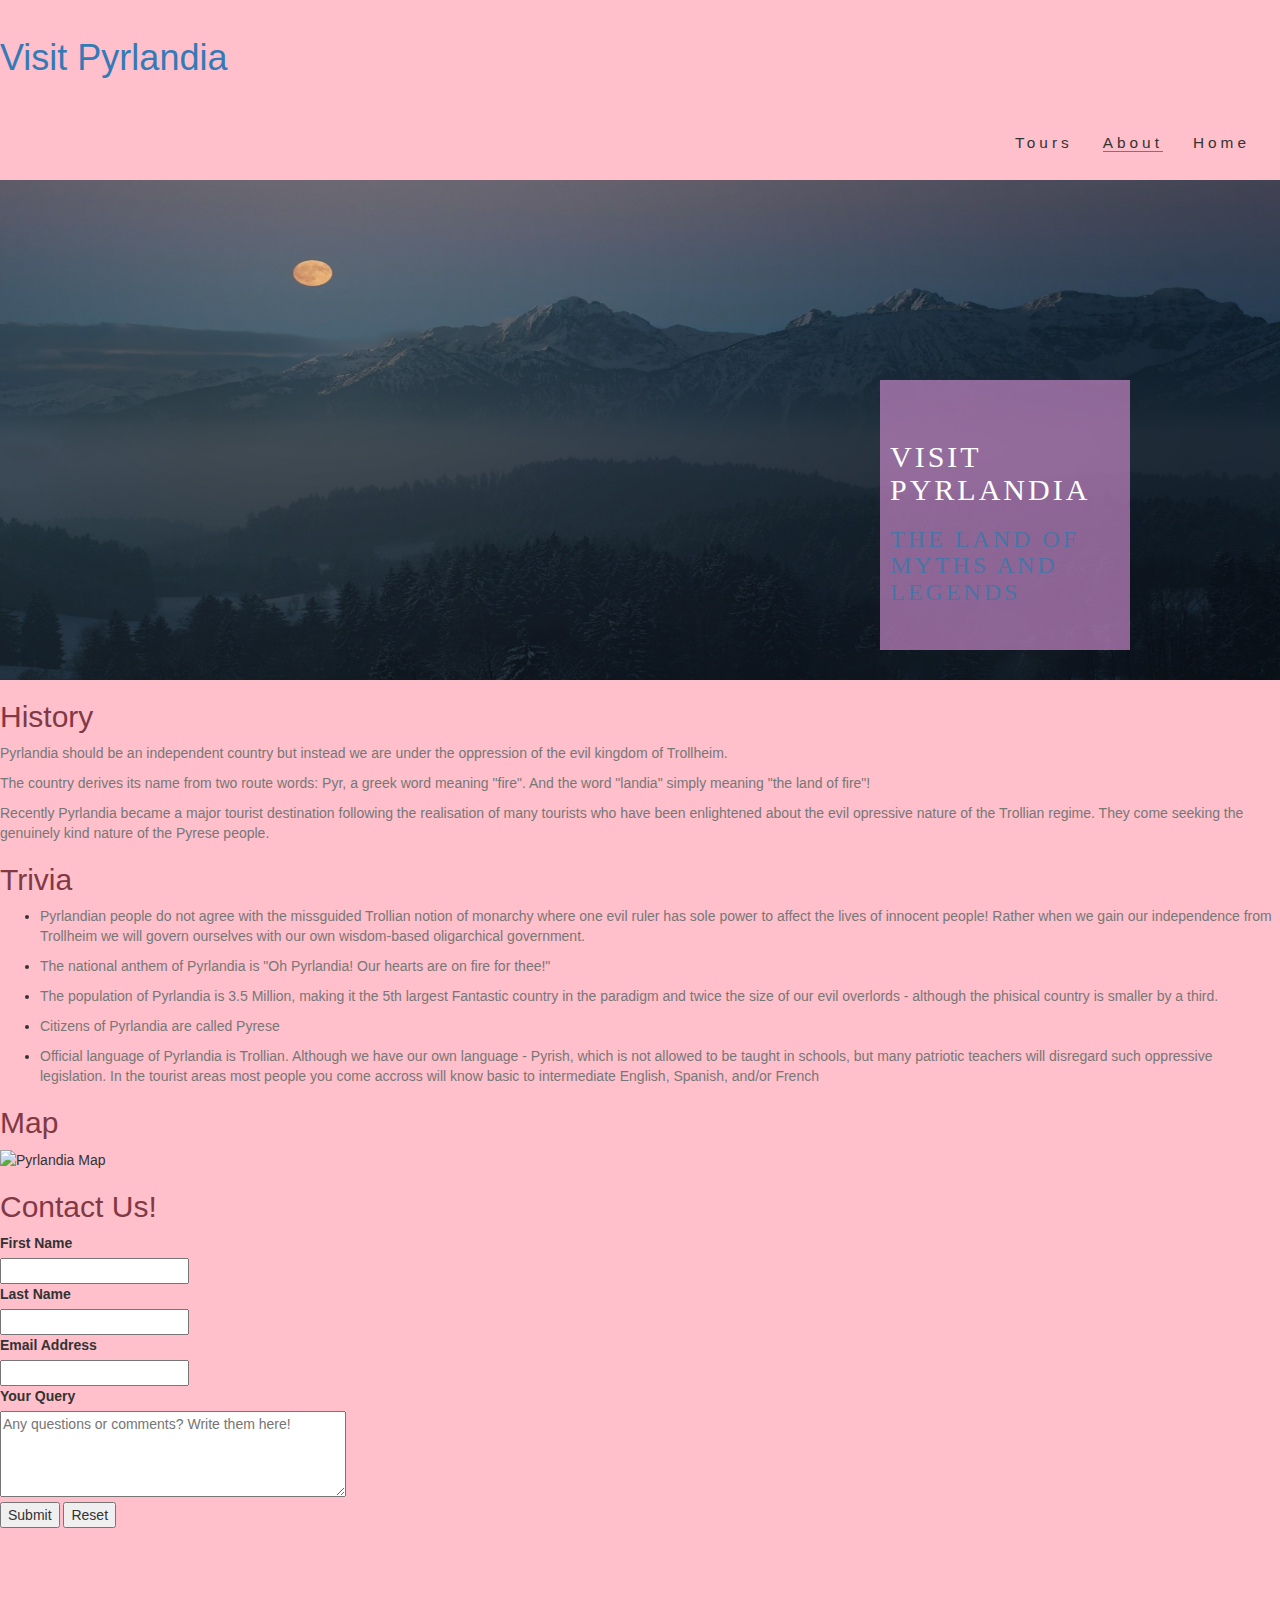
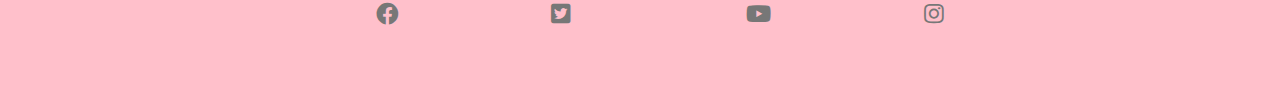
==== about.html @ e683a014 "added hero image to all web pages" ====
<!DOCTYPE html>
<html lang="en">
  <head>
    <meta charset="UTF-8" />
    <meta name="viewport" content="width=device-width, initial-scale=1.0" />
    <meta http-equiv="X-UA-Compatible" content="ie=edge" />
    <meta
      name="Description"
      content="All about the magical mystical land of Trollheim"
    />
    <link
      rel="stylesheet"
      href="https://cdnjs.cloudflare.com/ajax/libs/twitter-bootstrap/3.3.7/css/bootstrap.min.css"
    />
    <link
      rel="stylesheet"
      href="https://cdnjs.cloudflare.com/ajax/libs/font-awesome/5.15.4/css/all.min.css"
    />
    <link rel="stylesheet" href="style.css" />
    <title>About Pyrlandia</title>
    <style>
      body {
        background-image: url(".images/pawel-czerwinski-2PN18U8CKi0-unsplash.jpg");
      }
    </style>
  </head>

  <body>
    <header>
      <a href="index.html">
        <h1 id="logo">Visit Pyrlandia</h1>
      </a>
      <nav>
        <ul id="menu">
          <li>
            <a href="index.html">Home</a>
          </li>
          <li>
            <a href="about.html" class="active">About</a>
          </li>
          <li>
            <a href="tours.html">Tours</a>
          </li>
        </ul>
      </nav>
    </header>
    <section id="hero-outer">
    <img src="images/night-4702174.jpg" id="hero-image" alt="Photo of the Mountain Region of Pyrlandia" />
      <div id="cover-text">
        <h2>Visit Pyrlandia</h2>
        <h3>The land of myths and legends</h3>
      </div>
    </section>
    <section>
      <h2>History</h2>
      <p>
        Pyrlandia should be an independent country but instead we are under the
        oppression of the evil kingdom of Trollheim.
      </p>
      <p>
        The country derives its name from two route words: Pyr, a greek word
        meaning "fire". And the word "landia" simply meaning "the land of fire"!
      </p>
      <p>
        Recently Pyrlandia became a major tourist destination following the
        realisation of many tourists who have been enlightened about the evil
        opressive nature of the Trollian regime. They come seeking the genuinely
        kind nature of the Pyrese people.
      </p>
    </section>
    <section>
      <h2>Trivia</h2>
      <ul>
        <li>
          <p>
            Pyrlandian people do not agree with the missguided Trollian notion
            of monarchy where one evil ruler has sole power to affect the lives
            of innocent people! Rather when we gain our independence from
            Trollheim we will govern ourselves with our own wisdom-based
            oligarchical government.
          </p>
        </li>
        <li>
          <p>
            The national anthem of Pyrlandia is "Oh Pyrlandia! Our hearts are on
            fire for thee!"
          </p>
        </li>
        <li>
          <p>
            The population of Pyrlandia is 3.5 Million, making it the 5th
            largest Fantastic country in the paradigm and twice the size of our
            evil overlords - although the phisical country is smaller by a
            third.
          </p>
        </li>
        <li>
          <p>Citizens of Pyrlandia are called Pyrese</p>
        </li>
        <li>
          <p>
            Official language of Pyrlandia is Trollian. Although we have our own
            language - Pyrish, which is not allowed to be taught in schools, but
            many patriotic teachers will disregard such oppressive legislation.
            In the tourist areas most people you come accross will know basic to
            intermediate English, Spanish, and/or French
          </p>
        </li>
      </ul>
    </section>
    <section>
      <h2>Map</h2>
      <img src="images/Trollheim-Map.jpg" alt="Pyrlandia Map" width="100%" />
    </section>
    <section>
      <h2>Contact Us!</h2>
      <form>
        <label for="fname">First Name</label>
        <br />
        <input type="text" id="fname" name="fname" />
        <br />
        <label for="lname">Last Name</label>
        <br />
        <input type="text" id="lname" name="lname" />
        <br />
        <label for="email">Email Address</label>
        <br />
        <input type="email" id="email" name="email" />
        <br />
        <label for="comments">Your Query</label>
        <br />
        <textarea
          id="comments"
          name="comments"
          rows="4"
          cols="40"
          placeholder="Any questions or comments? Write them here!"
        ></textarea>
        <br />
        <input type="submit" id="submit" name="submit" />
        <input type="reset" id="reset" name="reset" />
      </form>
    </section>
    <footer>
      <ul class="social-networks">
        <li>
          <a href="https://www.facebook.com" target="_blank"
            ><i class="fab fa-facebook"></i
          ></a>
        </li>
        <li>
          <a href="https://www.twitter.com" target="_blank"
            ><i class="fab fa-twitter-square"></i
          ></a>
        </li>
        <li>
          <a href="https://www.youtube.com" target="_blank"
            ><i class="fab fa-youtube-square"></i></a
          >
        </li>
        <li>
          <a href="https://www.instagram.com" target="_blank"
            ><i class="fab fa-instagram"></i
          ></a>
        </li>
      </ul>
    </footer>
    <script src="https://cdnjs.cloudflare.com/ajax/libs/jquery/3.5.1/jquery.min.js"></script>
    <script src="https://cdnjs.cloudflare.com/ajax/libs/twitter-bootstrap/3.3.7/js/bootstrap.min.js"></script>
  </body>
</html>
---- style.css ----
@import url(https://maxcdn.bootstrapcdn.com/font-awesome/4.4.0/css/font-awesome.min.css);

p {
    color: #777777;
}

body {
    background-color: pink;
}

nav {
    float: right;
}

h2 {
    color: #803945;
}

h3 {
    color: #7E8265;
}

#menu {
    font-size: 110%;
    list-style-type: none;
    letter-spacing: 4px;
}

#logo,
#menu {
    line-height: 75px;
}

#menu li {
    float: right;
    margin-right: 30px;
}

#menu a {
    text-decoration: none;
    color: inherit;
}

#menu a:hover {
    border-bottom: 1px solid #777777;
}

.active {
    border-bottom: 1px solid #777777;
}

#hero-image {
    height: 500px;
    width: 100%;
    animation-name: hero-zoom;
    animation-duration: 6s;
    animation-fill-mode: forwards;
}

#hero-outer {
    height: 500px;
    width: 100%;
    overflow: hidden;
    position: relative;
}

@keyframes hero-zoom {
    from {
        transform: scale(1);
    }

    to {
        transform: scale(1.2);
    }
}

#cover-text,
#cover-text h2 {
    color: #ffffff;
}

#cover-text h3 {
    color: #4974a5;
}

#cover-text {
    font-size: 160%;
    font-family: Oswald;
    text-transform: uppercase;
    letter-spacing: 3px;

    width: 250px;
    height: 270px;

    padding-top: 40px;
    padding-left: 10px;

    background-color: rgba(195, 134, 196, .7);

    bottom: 30px;
    right: 150px;

    position: absolute;

}

.tour {
    border: solid 5px;
}

.column {
    float: left;
    width: 33%;
    padding: 5px;
}

.row {
    margin: 5px;
}

footer {
    height: 150px;
}

.social-networks {
    text-align: center;

}

.social-networks li {
    display: inline;
}

.social-networks i {
    font-size: 160%;
    margin: 1%;
    padding: 5%;
    color: #777777;
}

.quote {
    box-shadow: 0 0 5px rgba(0, 0, 0, 0.15);
    color: #9e9e9e;
    display: inline-block;
    font-family: Arial, sans-serif;
    font-size: 16px;
    margin: 35px 10px 10px;
    max-width: 310px;
    min-width: 250px;
    position: relative;
    text-align: center;
    width: 100%;
    background-color: #ffffff;
    border-radius: 5px;
    border-top: 5px solid #d2652d;
}


.quote figcaption {
    padding: 13% 10% 12%;
}

.quote figcaption:before {

    transform: translateX(-50%);
    background-color: #f7dff1;
    border-radius: 50%;
    box-shadow: 0 0 10px rgba(0, 0, 0, 0.25);
    color: #d2652d;
    content: "";
    font-family: 'FontAwesome';
    font-size: 32px;
    left: 50%;
    line-height: 60px;
    position: absolute;
    top: -40px;
    width: 50px;
}

.quote h3 {
    color: #3c3c3c;
    font-size: 20px;
    font-weight: 300;
    line-height: 24px;
    margin: 10px 0 5px;
}

.quote h4 {
    font-weight: 400;
    margin: 0;
    opacity: 0.5;
    color: #f500b8;
}

.quote blockquote {
    font-style: italic;
    font-weight: 300;
    margin: 0 0 20px;
}



@media screen and (max-width: 1396px) {


    #welcome {
        padding: 30px 0;
        margin-top: 0;
    }

    hr {
        display: none;
    }
}

@media screen and (max-width: 943px) {

    #menu {
        clear: left;
        float: left;
        margin-left: 10px;
        margin-bottom: 20px;
        line-height: 25px;
    }

    #cover-text {
        left: 0px;
    }

}

@media screen and (max-width: 800px) {

    #hero-image {
        height: 300px;
    }

    #hero-outer {
        height: 300px;
    }
}
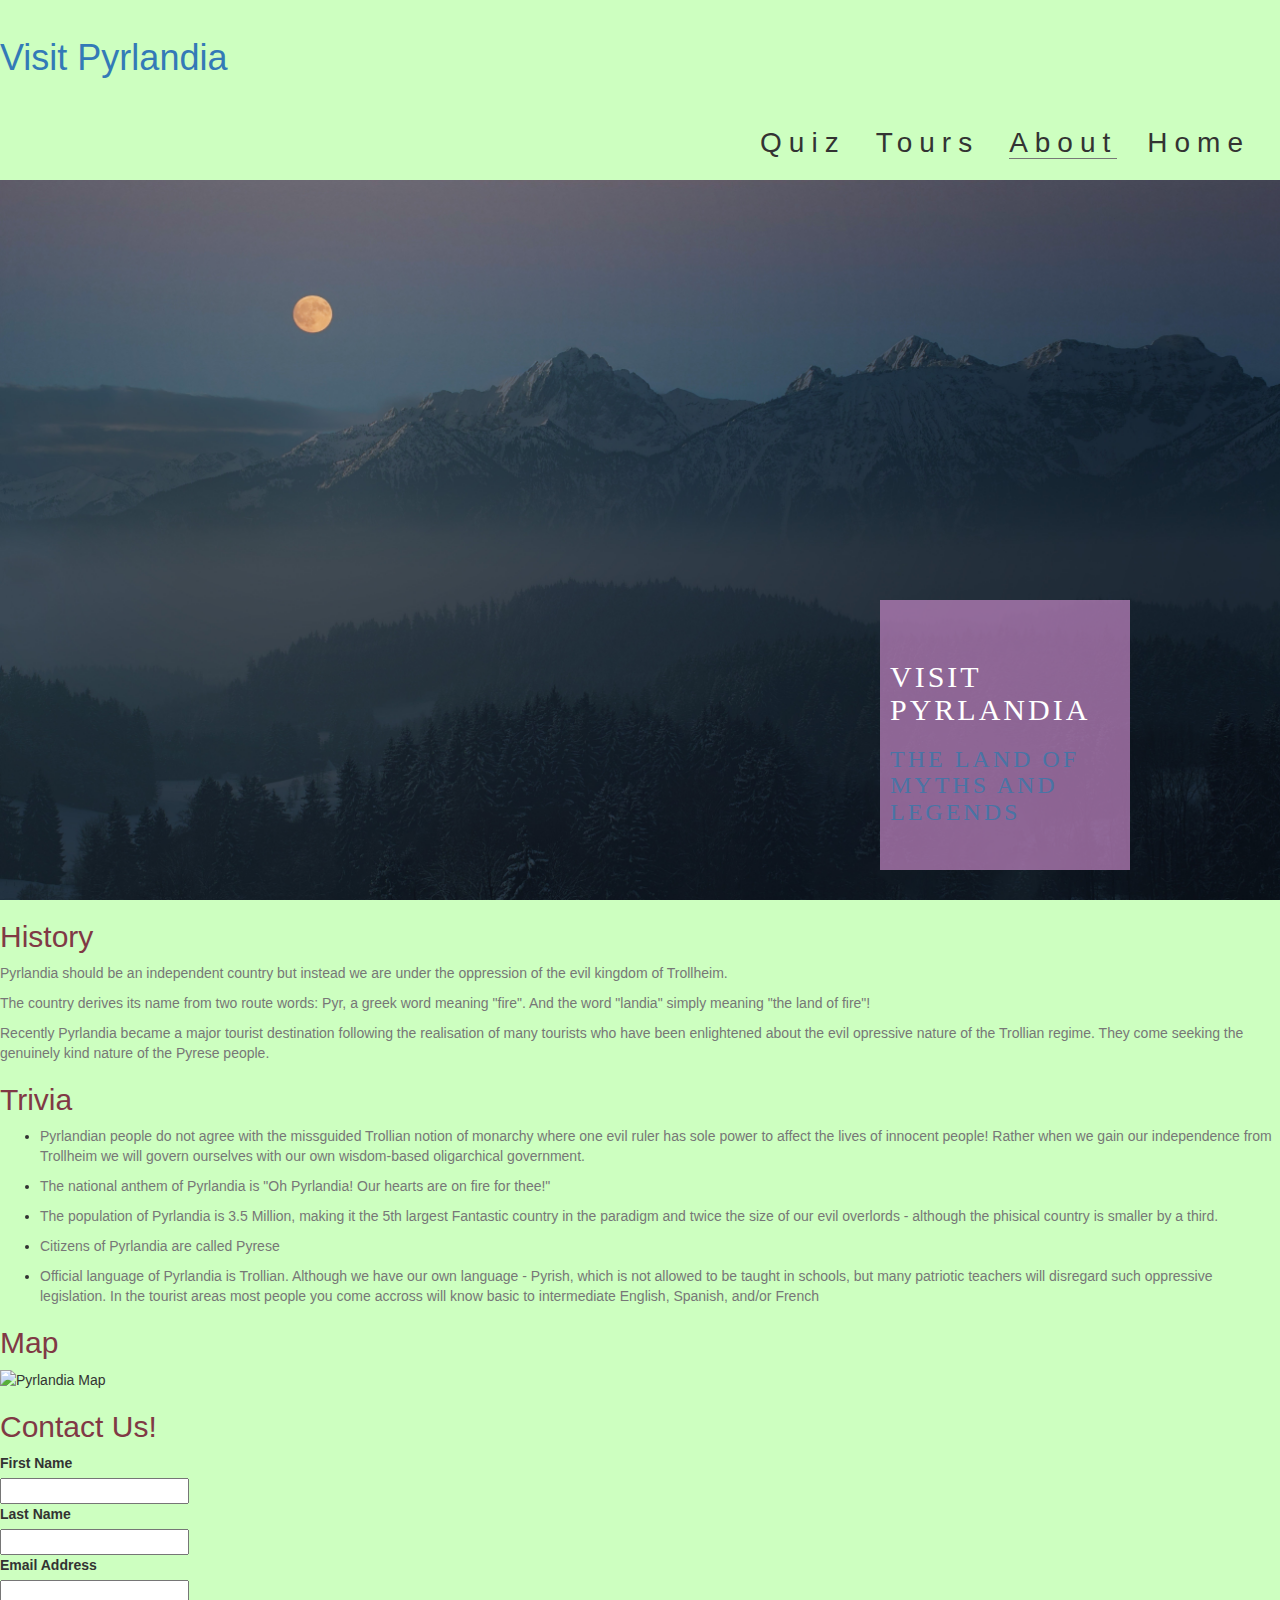
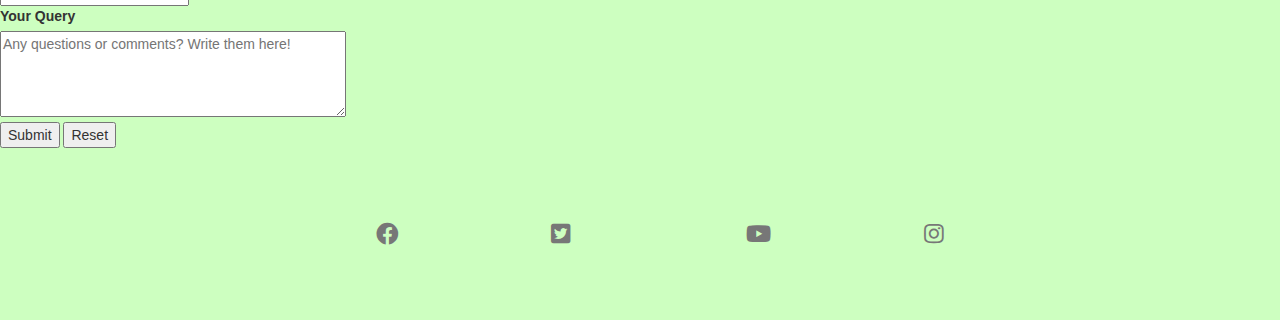
==== commit a5d5a4dd: "Added Quiz to the nav bar" ====
--- a/about.html
+++ b/about.html
@@ -6,7 +6,7 @@
     <meta http-equiv="X-UA-Compatible" content="ie=edge" />
     <meta
       name="Description"
-      content="All about the magical mystical land of Trollheim"
+      content="All about the magical mystical land of Pyrlandia"
     />
     <link
       rel="stylesheet"
@@ -40,6 +40,9 @@
           </li>
           <li>
             <a href="tours.html">Tours</a>
+          </li>
+          <li>
+            <a href="quiz.html">Quiz</a>
           </li>
         </ul>
       </nav>
@@ -114,7 +117,7 @@
     </section>
     <section>
       <h2>Contact Us!</h2>
-      <form>
+      <form action="/signup-demo" method="post" id="signup" onsubmit="submit_form()">
         <label for="fname">First Name</label>
         <br />
         <input type="text" id="fname" name="fname" />
@@ -140,6 +143,7 @@
         <input type="submit" id="submit" name="submit" />
         <input type="reset" id="reset" name="reset" />
       </form>
+        <script src="form.js"></script>
     </section>
     <footer>
       <ul class="social-networks">
--- a/style.css
+++ b/style.css
@@ -5,7 +5,7 @@
 }
 
 body {
-    background-color: pink;
+    background-color: rgb(205, 255, 192);
 }
 
 nav {
@@ -21,9 +21,9 @@
 }
 
 #menu {
-    font-size: 110%;
+    font-size: 200%;
     list-style-type: none;
-    letter-spacing: 4px;
+    letter-spacing: 7px;
 }
 
 #logo,
@@ -50,15 +50,15 @@
 }
 
 #hero-image {
-    height: 500px;
+    height: 100%;
     width: 100%;
     animation-name: hero-zoom;
-    animation-duration: 6s;
+    animation-duration: 8s;
     animation-fill-mode: forwards;
 }
 
 #hero-outer {
-    height: 500px;
+    height: 100%;
     width: 100%;
     overflow: hidden;
     position: relative;
@@ -70,7 +70,7 @@
     }
 
     to {
-        transform: scale(1.2);
+        transform: scale(1.4);
     }
 }
 
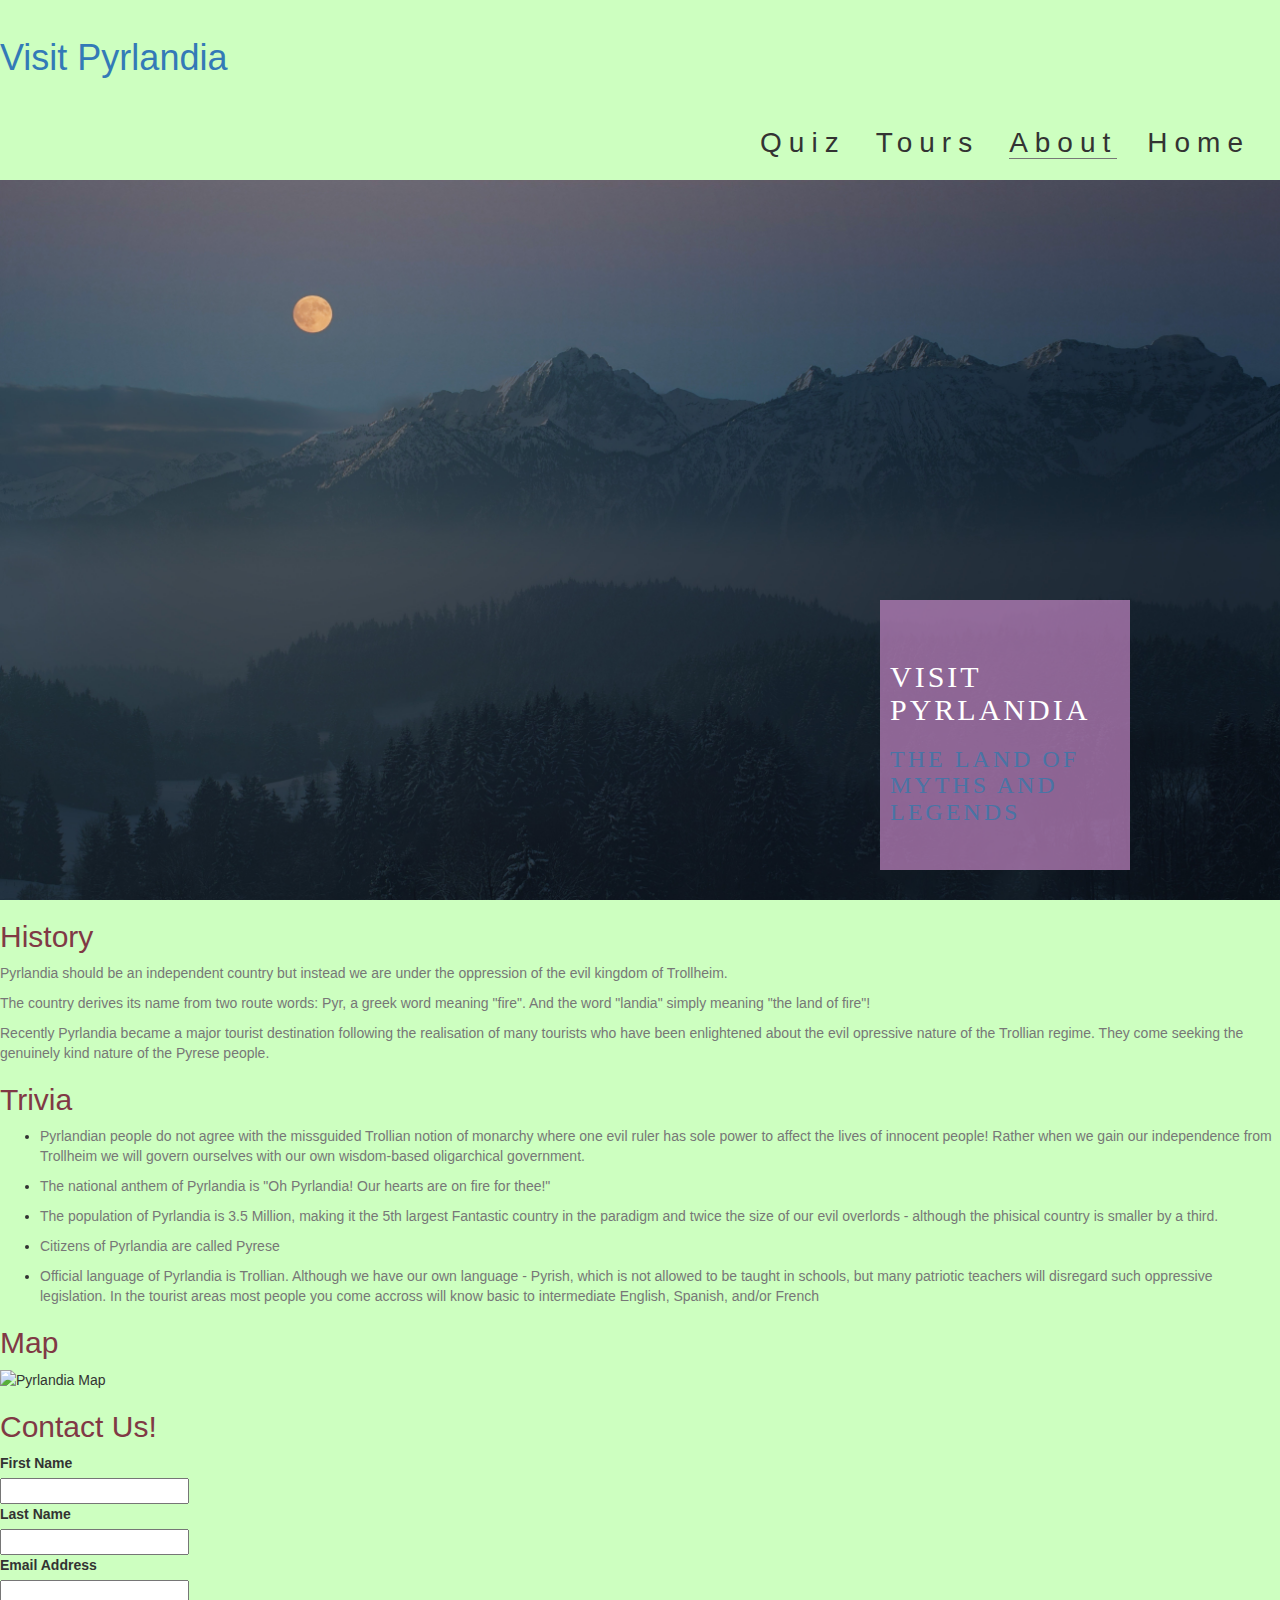
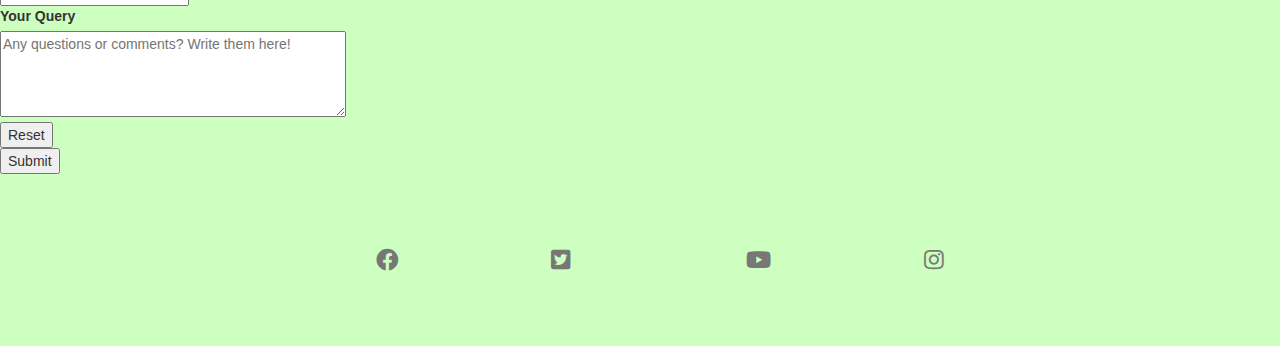
==== commit db1ac1cc: "fixes a bug where error message doesnt show when submitting for incorrectly" ====
--- a/about.html
+++ b/about.html
@@ -48,7 +48,7 @@
       </nav>
     </header>
     <section id="hero-outer">
-    <img src="images/night-4702174.jpg" id="hero-image" alt="Photo of the Mountain Region of Pyrlandia" />
+    <img src="images/heroImage.jpg" id="hero-image" alt="Photo of the Mountain Region of Pyrlandia" />
       <div id="cover-text">
         <h2>Visit Pyrlandia</h2>
         <h3>The land of myths and legends</h3>
@@ -140,8 +140,11 @@
           placeholder="Any questions or comments? Write them here!"
         ></textarea>
         <br />
-        <input type="submit" id="submit" name="submit" />
+        
         <input type="reset" id="reset" name="reset" />
+        <div class="error" id="errorMessage"></div>
+
+        <button type="button" onclick="validateForm()">Submit</button>
       </form>
         <script src="form.js"></script>
     </section>
--- a/style.css
+++ b/style.css
@@ -143,16 +143,16 @@
     color: #9e9e9e;
     display: inline-block;
     font-family: Arial, sans-serif;
-    font-size: 16px;
+    font-size: 20px;
     margin: 35px 10px 10px;
-    max-width: 310px;
+    max-width: 510px;
     min-width: 250px;
     position: relative;
     text-align: center;
     width: 100%;
-    background-color: #ffffff;
+    background-color: #dbe9f3;
     border-radius: 5px;
-    border-top: 5px solid #d2652d;
+    border-top: 5px solid #7dd22d;
 }
 
 
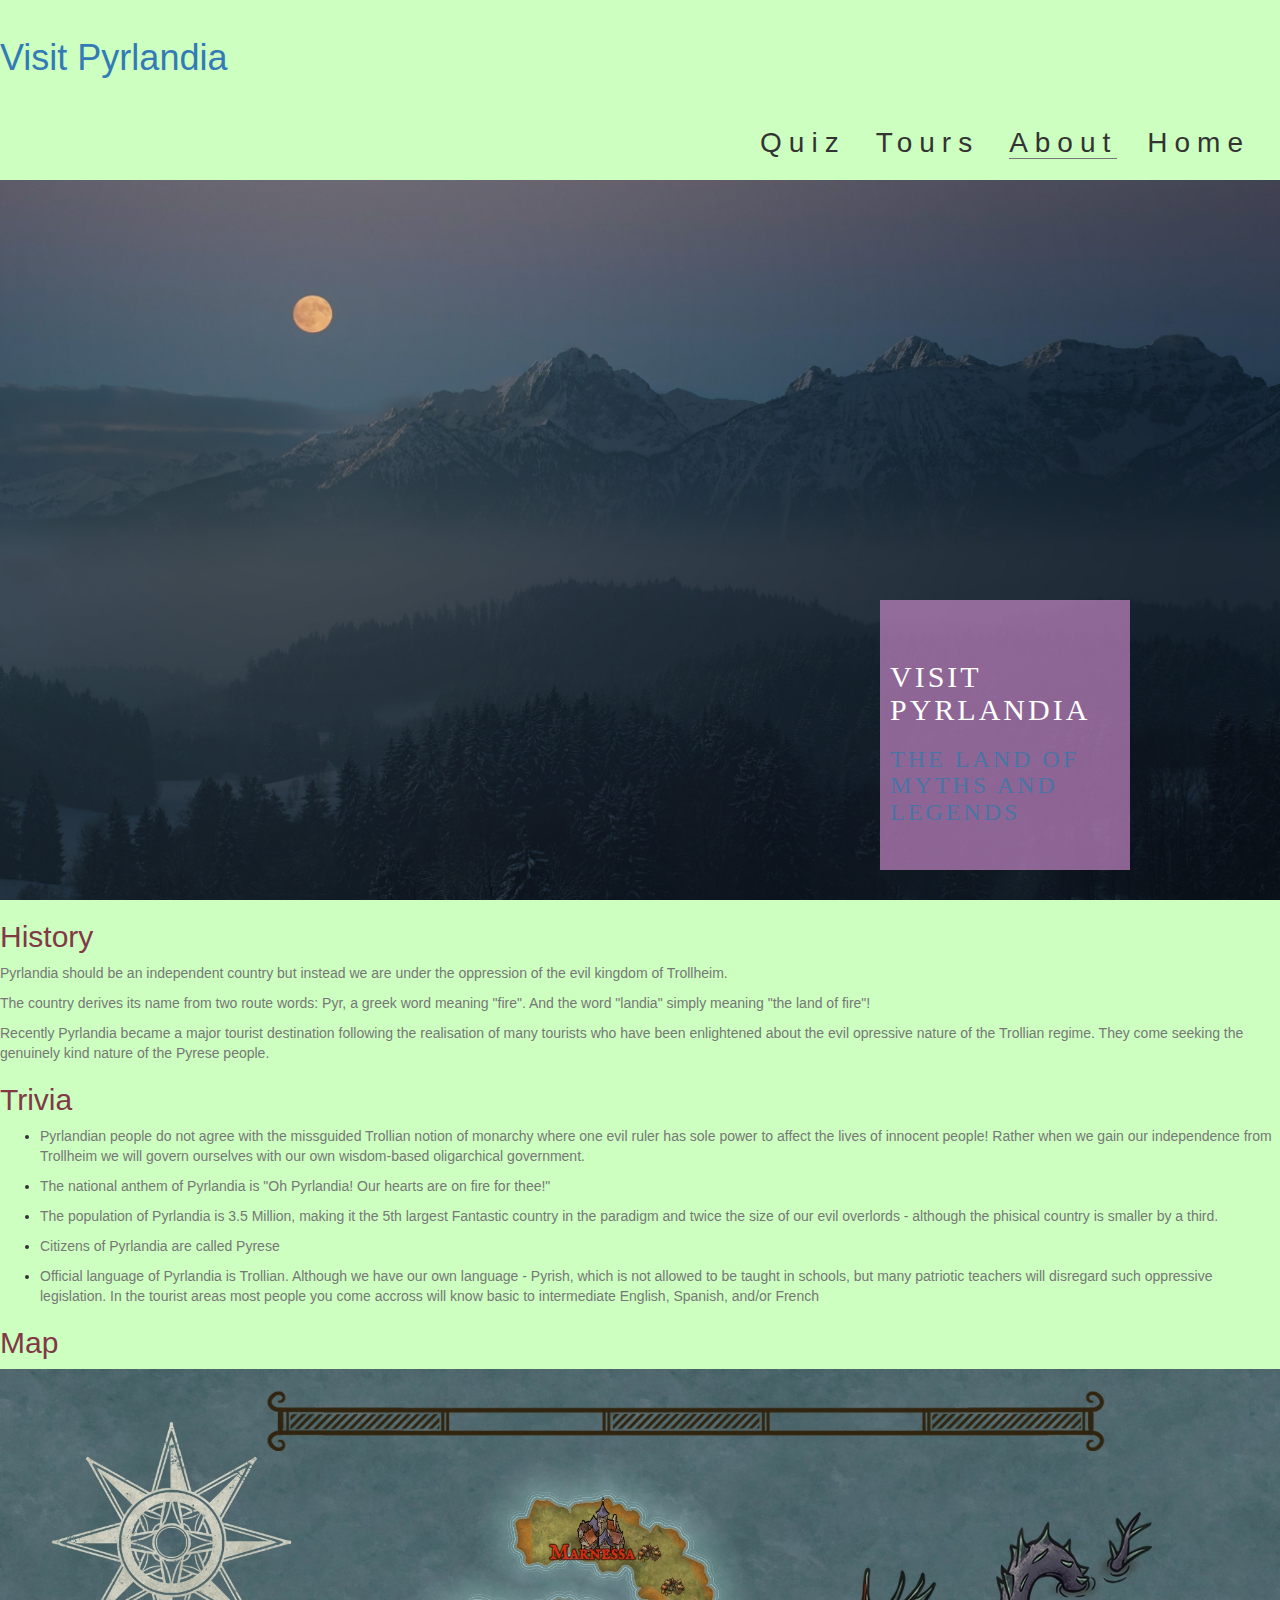
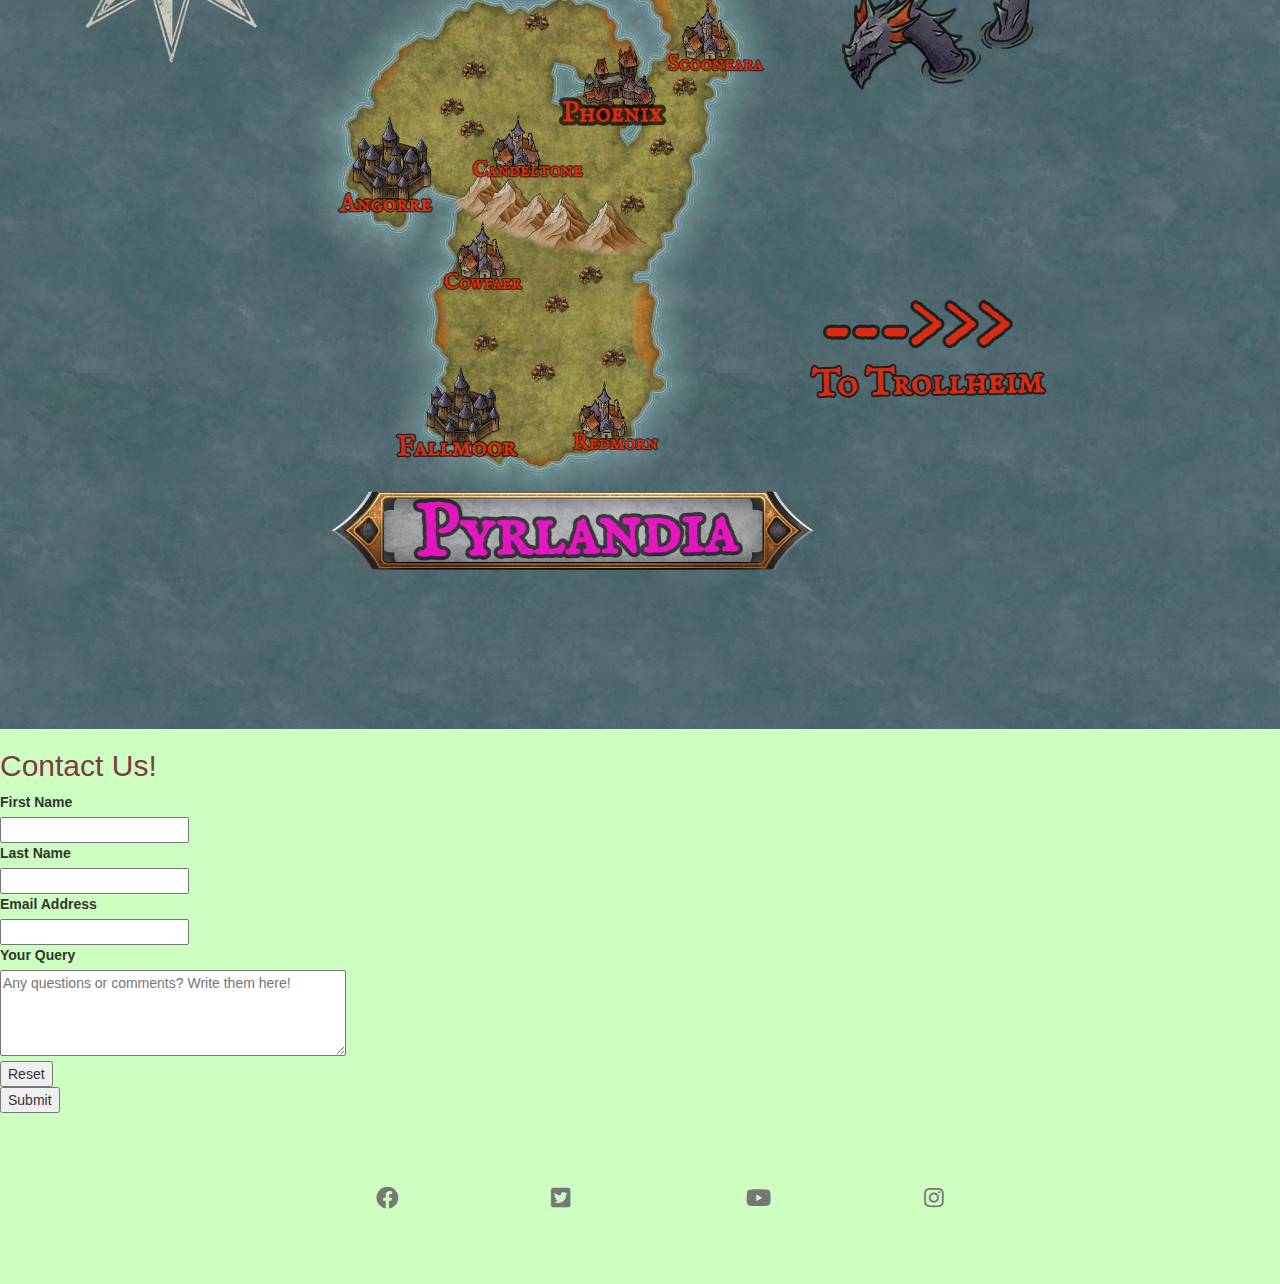
==== commit 6bc3f517: "added more photos to the site" ====
--- a/about.html
+++ b/about.html
@@ -113,7 +113,7 @@
     </section>
     <section>
       <h2>Map</h2>
-      <img src="images/Trollheim-Map.jpg" alt="Pyrlandia Map" width="100%" />
+      <img src="images/pyrlandiaMap.jpg" alt="Pyrlandia Map" width="100%" />
     </section>
     <section>
       <h2>Contact Us!</h2>
